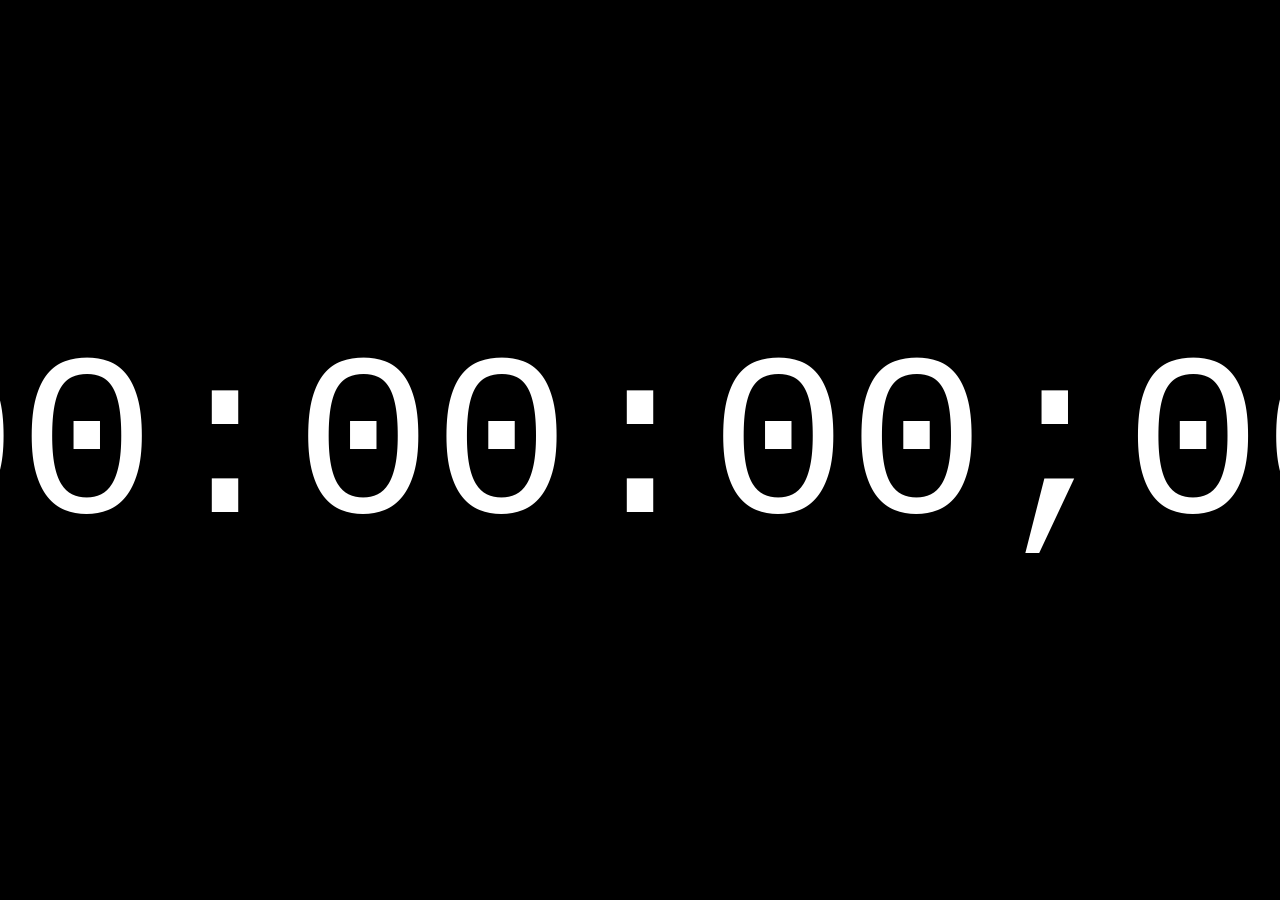
==== frontend/monitor.html @ d266b207 "first commit" ====
<!DOCTYPE html>
<html lang="ja">
<head>
    <meta charset="UTF-8">
    <title>Monitor - Broadcast Timer</title>
    <style>
        body {
            background-color: #000;
            color: #fff;
            display: flex;
            justify-content: center;
            align-items: center;
            height: 100vh;
            margin: 0;
            font-family: 'Courier New', Courier, monospace;
            overflow: hidden;
            cursor: none; /* 現場でのマウス映り込み防止 */
        }
        #display { font-size: 18vw; font-variant-numeric: tabular-nums; }
    </style>
</head>
<body>
    <div id="display">00:00:00:00</div>

    <script src="app.js"></script>
    <script>
        const API_URL = "wss://YOUR_API_ID.execute-api.REGION.amazonaws.com/prod";
        const displayEl = document.getElementById('display');
        const timerApp = new BroadcastTimer(API_URL);

        function updateLoop() {
            const frames = timerApp.getCurrentFrame();
            displayEl.innerText = timerApp.formatTimecode(frames);
            requestAnimationFrame(updateLoop);
        }
        
        // 画面ダブルクリックでフルスクリーン切り替え
        window.addEventListener('dblclick', () => {
            if (!document.fullscreenElement) {
                document.documentElement.requestFullscreen();
                navigator.wakeLock.request('screen'); // スリープ防止
            } else {
                document.exitFullscreen();
            }
        });

        requestAnimationFrame(updateLoop);
    </script>
</body>
</html>
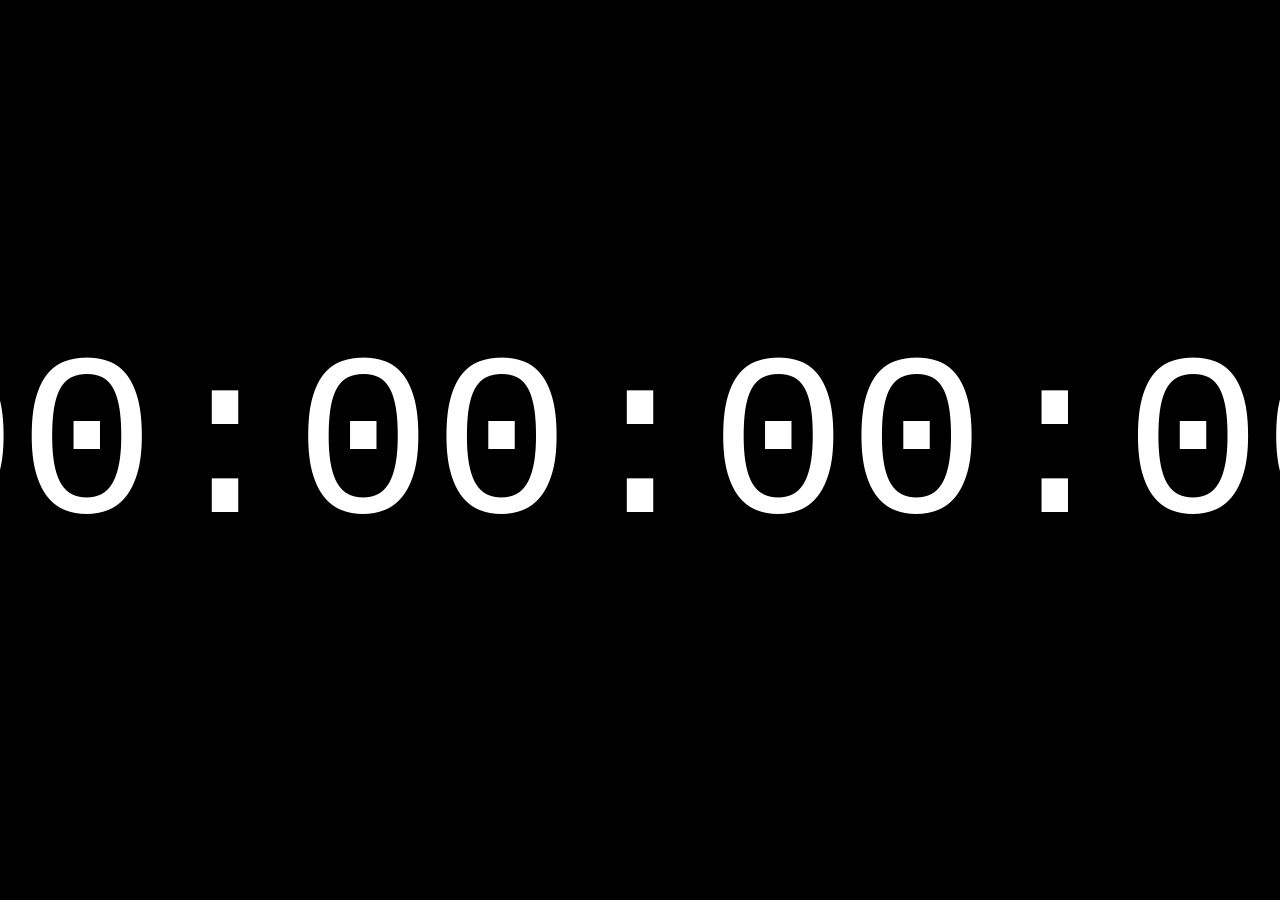
==== commit 7b3ccb46: "フロントエンドファイルを区分け" ====
--- a/frontend/monitor.html
+++ b/frontend/monitor.html
@@ -1,50 +1,16 @@
 <!DOCTYPE html>
-<html lang="ja">
+<html lang="ja"> <!--[cite: 3] -->
 <head>
-    <meta charset="UTF-8">
-    <title>Monitor - Broadcast Timer</title>
-    <style>
-        body {
-            background-color: #000;
-            color: #fff;
-            display: flex;
-            justify-content: center;
-            align-items: center;
-            height: 100vh;
-            margin: 0;
-            font-family: 'Courier New', Courier, monospace;
-            overflow: hidden;
-            cursor: none; /* 現場でのマウス映り込み防止 */
-        }
-        #display { font-size: 18vw; font-variant-numeric: tabular-nums; }
-    </style>
+    <meta charset="UTF-8"> <!--[cite: 3] -->
+    <title>Monitor - Broadcast Timer</title> <!--[cite: 3] -->
+    <!-- 共通スタイルシートを読み込み -->
+    <link rel="stylesheet" href="style.css">
 </head>
-<body>
-    <div id="display">00:00:00:00</div>
+<body class="monitor-body">
+    <!-- IDを app.js に合わせて修正 -->
+    <div id="timecode-display">00:00:00:00</div>
 
-    <script src="app.js"></script>
-    <script>
-        const API_URL = "wss://YOUR_API_ID.execute-api.REGION.amazonaws.com/prod";
-        const displayEl = document.getElementById('display');
-        const timerApp = new BroadcastTimer(API_URL);
-
-        function updateLoop() {
-            const frames = timerApp.getCurrentFrame();
-            displayEl.innerText = timerApp.formatTimecode(frames);
-            requestAnimationFrame(updateLoop);
-        }
-        
-        // 画面ダブルクリックでフルスクリーン切り替え
-        window.addEventListener('dblclick', () => {
-            if (!document.fullscreenElement) {
-                document.documentElement.requestFullscreen();
-                navigator.wakeLock.request('screen'); // スリープ防止
-            } else {
-                document.exitFullscreen();
-            }
-        });
-
-        requestAnimationFrame(updateLoop);
-    </script>
+    <!-- 統合したJSファイルを読み込み -->
+    <script src="app.js"></script> <!--[cite: 3] -->
 </body>
 </html>
--- a/frontend/style.css
+++ b/frontend/style.css
@@ -0,0 +1,83 @@
+/* 共通スタイル */
+body {
+    margin: 0;
+    font-family: sans-serif;
+}
+
+/* =========================================
+   コントローラー画面 (index.html) のスタイル
+   ========================================= */
+.controller-body {
+    background: #222;
+    /*[cite: 2] */
+    color: #eee;
+    /*[cite: 2] */
+    padding: 2rem;
+    /*[cite: 2] */
+}
+
+.controller-body .panel {
+    background: #333;
+    /*[cite: 2] */
+    padding: 1rem;
+    /*[cite: 2] */
+    border-radius: 8px;
+    /*[cite: 2] */
+    max-width: 400px;
+    /*[cite: 2] */
+    margin: auto;
+    /*[cite: 2] */
+}
+
+.controller-body button {
+    padding: 10px 20px;
+    /*[cite: 2] */
+    font-size: 1.2rem;
+    /*[cite: 2] */
+    cursor: pointer;
+    /*[cite: 2] */
+    margin: 5px;
+    /*[cite: 2] */
+}
+
+.controller-body .timecode {
+    font-size: 3rem;
+    /*[cite: 2] */
+    font-family: monospace;
+    /*[cite: 2] */
+    text-align: center;
+    /*[cite: 2] */
+    margin-bottom: 20px;
+    /*[cite: 2] */
+}
+
+/* =========================================
+   モニター画面 (monitor.html) のスタイル
+   ========================================= */
+.monitor-body {
+    background-color: #000;
+    /* */
+    color: #fff;
+    /*[cite: 3] */
+    display: flex;
+    /*[cite: 3] */
+    justify-content: center;
+    /*[cite: 3] */
+    align-items: center;
+    /*[cite: 3] */
+    height: 100vh;
+    /*[cite: 3] */
+    font-family: 'Courier New', Courier, monospace;
+    /*[cite: 3] */
+    overflow: hidden;
+    /*[cite: 3] */
+    cursor: none;
+    /* 現場でのマウス映り込み防止[cite: 3] */
+}
+
+.monitor-body #timecode-display {
+    font-size: 18vw;
+    /*[cite: 3] */
+    font-variant-numeric: tabular-nums;
+    /*[cite: 3] */
+}
